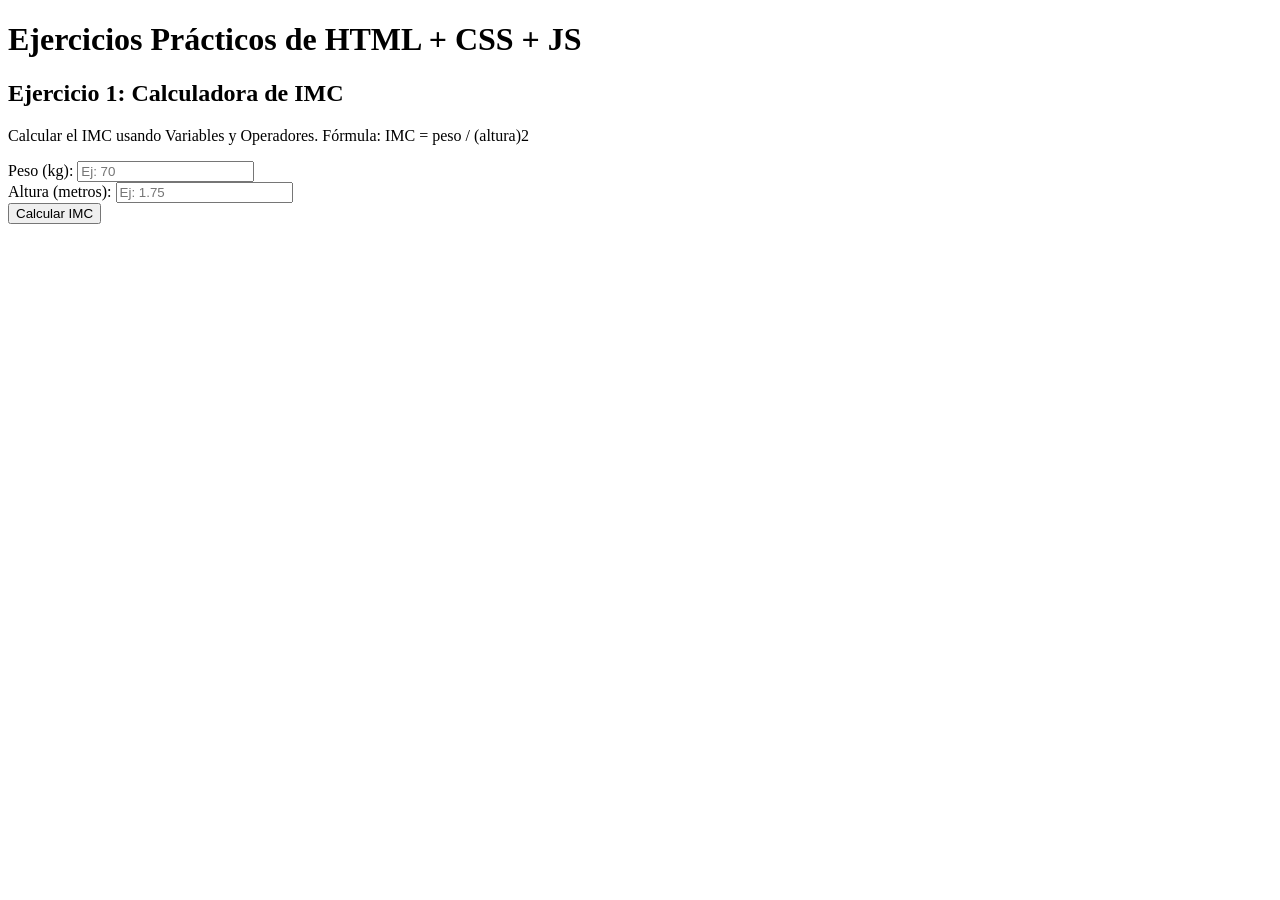
==== index.html @ 268e5511 "Inicio de proyecto" ====
<!DOCTYPE html>
<html lang="en">
<head>
    <meta charset="UTF-8">
    <meta name="viewport" content="width=device-width, initial-scale=1.0">
    <title>Ejercicios basicos de JAVASCRIPT + HTML + CSS</title>
    <link rel="stylesheet" href="style.css">
</head>
<body>
    <div class="container">
        <h1> Ejercicios Prácticos de HTML + CSS + JS</h1>
        
        <!-- Calcular el IMC INDICE DE MASA CORPORAL -->

        <div class="ejercicio">
            <h2>Ejercicio 1: Calculadora de IMC</h2>
            <p>Calcular el IMC usando Variables y Operadores. Fórmula: IMC = peso / (altura)2</p>
            
            <div class="input-group">
                <label for="peso">Peso (kg):</label>
                <input type="number" name="peso" id="peso" placeholder="Ej: 70">
            </div>

            <div class="input-group">
                <label for="altura">Altura (metros):</label>
                <input type="number" name="altura" id="altura" placeholder="Ej: 1.75">
            </div>

            <button>Calcular IMC</button>
        </div>

    </div>
</body>
</html>
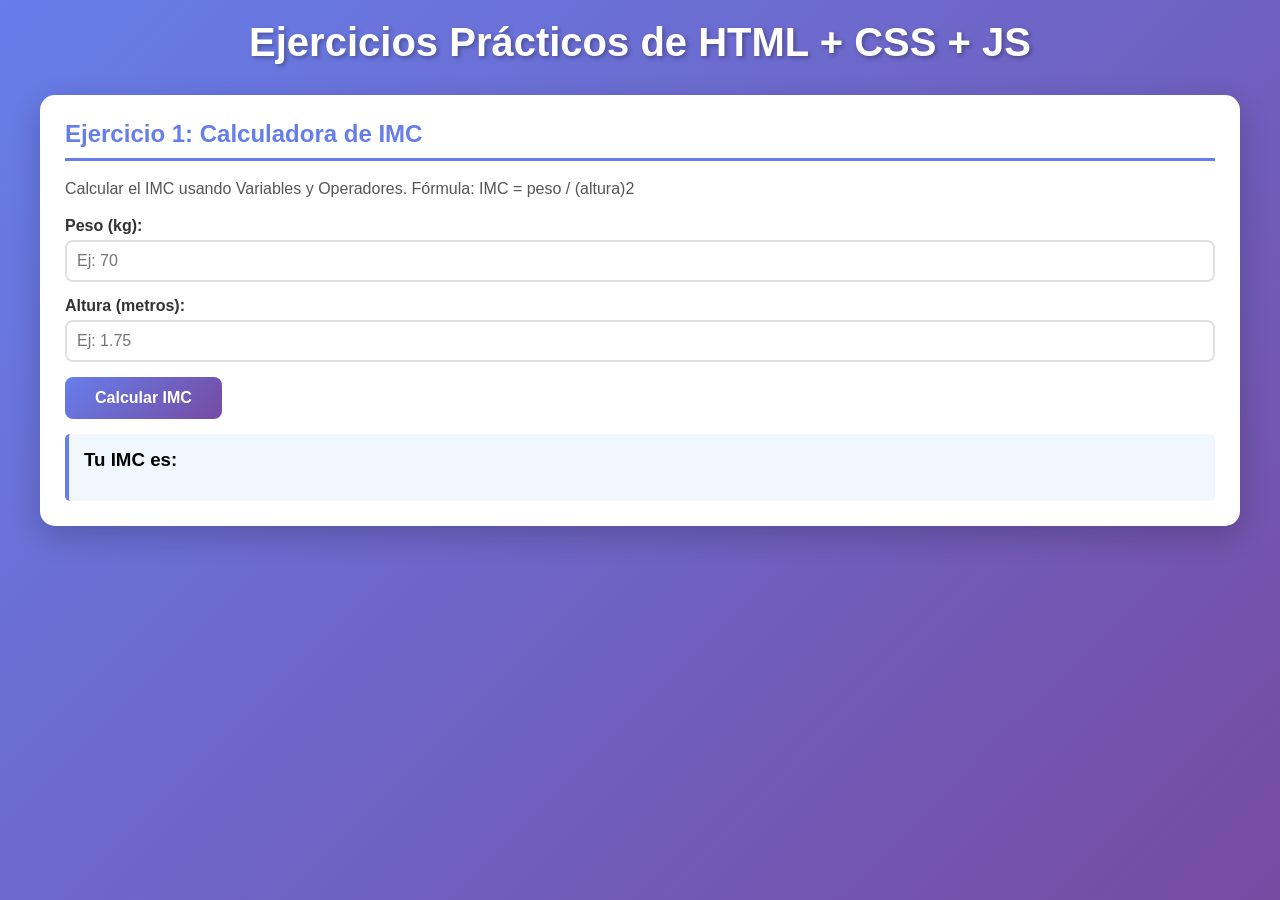
==== commit 03786b9e: "Crear box resultado y estilos" ====
--- a/index.html
+++ b/index.html
@@ -27,6 +27,13 @@
             </div>
 
             <button>Calcular IMC</button>
+
+            <div id="resultadoIMC" class="resultado">
+                <h3>Tu IMC es:</h3>
+                <p id="valorIMC"></p>
+                <p id="categoriaIMC"></p>
+            </div>    
+
         </div>
 
     </div>
--- a/style.css
+++ b/style.css
@@ -0,0 +1,96 @@
+*{
+    margin: 0;
+    padding: 0;
+    box-sizing: border-box;
+}
+
+body{
+    font-family: 'Segoe UI', Tahoma, Geneva, Verdana, sans-serif;
+    background: linear-gradient(135deg, #667eea 0%, #764ba2 100%);
+    padding: 20px;
+    min-height: 100vh;
+}
+
+.container{
+    max-width: 1200px;
+    margin: 0 auto;
+}
+
+h1{
+    text-align: center;
+    color: white;
+    margin-bottom: 30px;
+    font-size: 2.5em;
+    text-shadow: 2px 2px 4px rgba(0, 0, 0, 0.3);
+}
+
+.ejercicio{
+    background: white;
+    border-radius: 15px;
+    padding: 25px;
+    margin-bottom: 25px;
+    box-shadow: 0 10px 30px rgba(0, 0, 0, 0.2);
+}
+
+.ejercicio h2{
+    color: #667eea;
+    margin-bottom: 15px;
+    border-bottom: 3px solid #667eea;
+    padding-bottom: 10px;
+}
+
+.ejercicio p{
+    color: #555;
+    margin-bottom: 15px;
+    line-height: 1.6;
+}
+
+.input-group{
+        margin-bottom: 15px;
+}
+
+label{
+    display: block;
+    margin-bottom: 5px;
+    color: #333;
+    font-weight: 600;
+}
+
+input{
+    width: 100%;
+    padding: 10px;
+    border: 2px solid #e0e0e0;
+    border-radius: 8px;
+    font-size: 1em;
+    transition: border-color 0.3s;
+}
+
+input:focus{
+    outline: none;
+    border-color: #667eea;
+}
+
+button{
+    background: linear-gradient(135deg, #667eea 0%, #764ba2 100% );
+    color: white;
+    border: none;
+    padding: 12px 30px;
+    border-radius: 8px;
+    font-size: 1em;
+    font-weight: 600;
+    cursor: pointer;
+    transition: transform 0.2s, box-shadow 0.2s;
+}
+
+button:hover{
+    transform:translateY(-2px);
+    box-shadow: 0 5px 15px rgba(0, 0, 0, 0.4);
+}
+
+.resultado{
+    margin-top: 15px;
+    padding: 15px;
+    background: #f0f7ff;
+    border-left: 4px solid #667eea;
+    border-radius: 5px;
+}
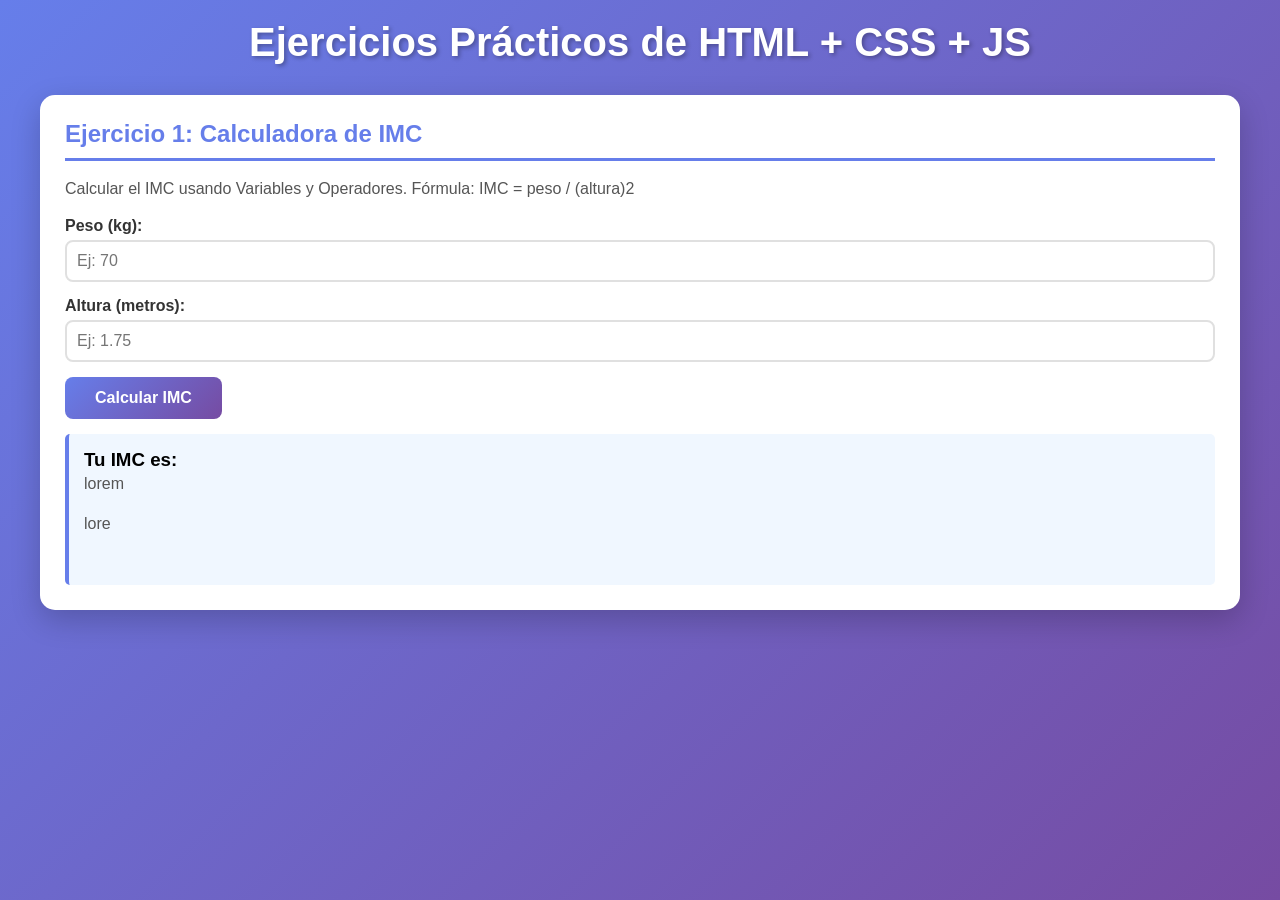
==== commit b824793e: "Nuevo ejercicio calculadora de mi app" ====
--- a/index.html
+++ b/index.html
@@ -18,7 +18,7 @@
             
             <div class="input-group">
                 <label for="peso">Peso (kg):</label>
-                <input type="number" name="peso" id="peso" placeholder="Ej: 70">
+                <input type="number" name="peso" id="peso" placeholder="Ej: 70" value="">
             </div>
 
             <div class="input-group">
@@ -26,16 +26,19 @@
                 <input type="number" name="altura" id="altura" placeholder="Ej: 1.75">
             </div>
 
-            <button>Calcular IMC</button>
+            <button id="calcular-IMC">Calcular IMC</button>
 
             <div id="resultadoIMC" class="resultado">
                 <h3>Tu IMC es:</h3>
-                <p id="valorIMC"></p>
-                <p id="categoriaIMC"></p>
+                <p id="valorIMC">lorem</p>
+                <p id="categoriaIMC">lore</p>
+                <img src="" alt="" id="imagenIMC"> 
             </div>    
 
         </div>
 
     </div>
+
+    <script src="funciones.js"></script>
 </body>
 </html>
